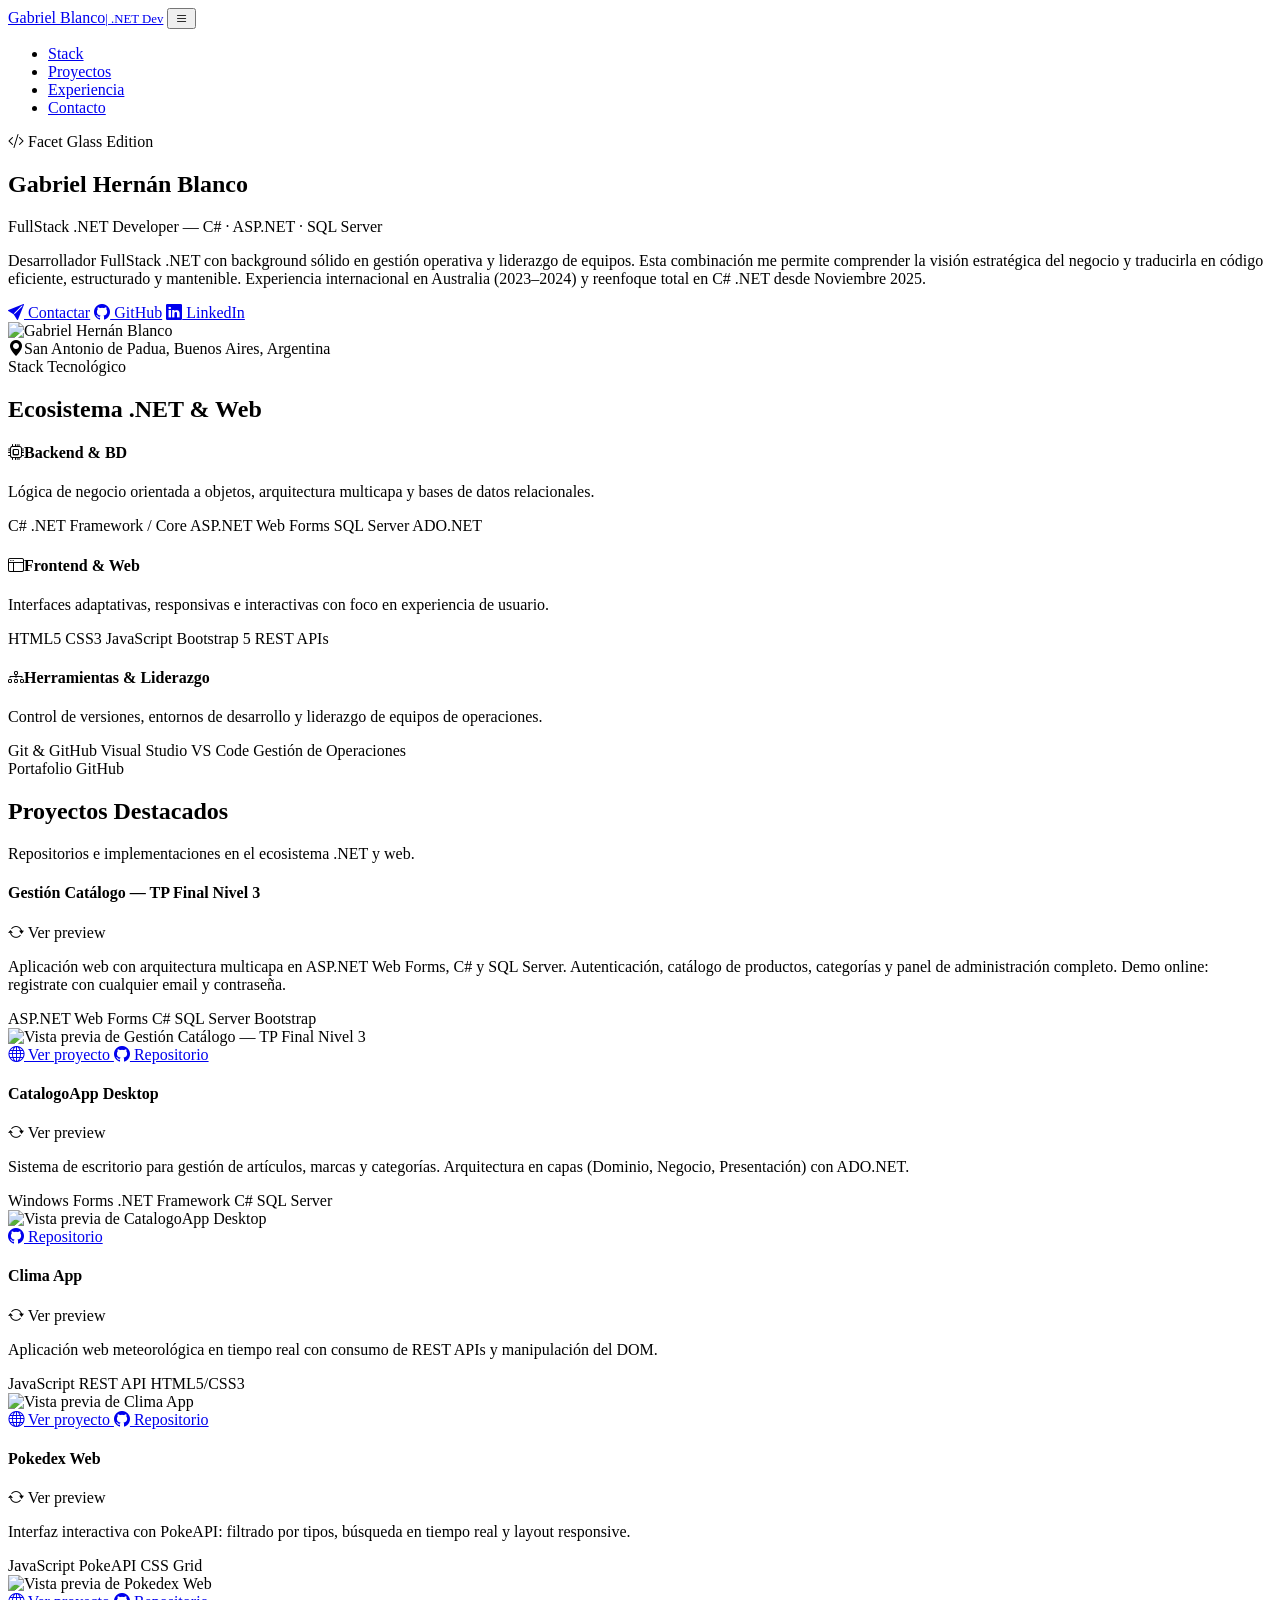
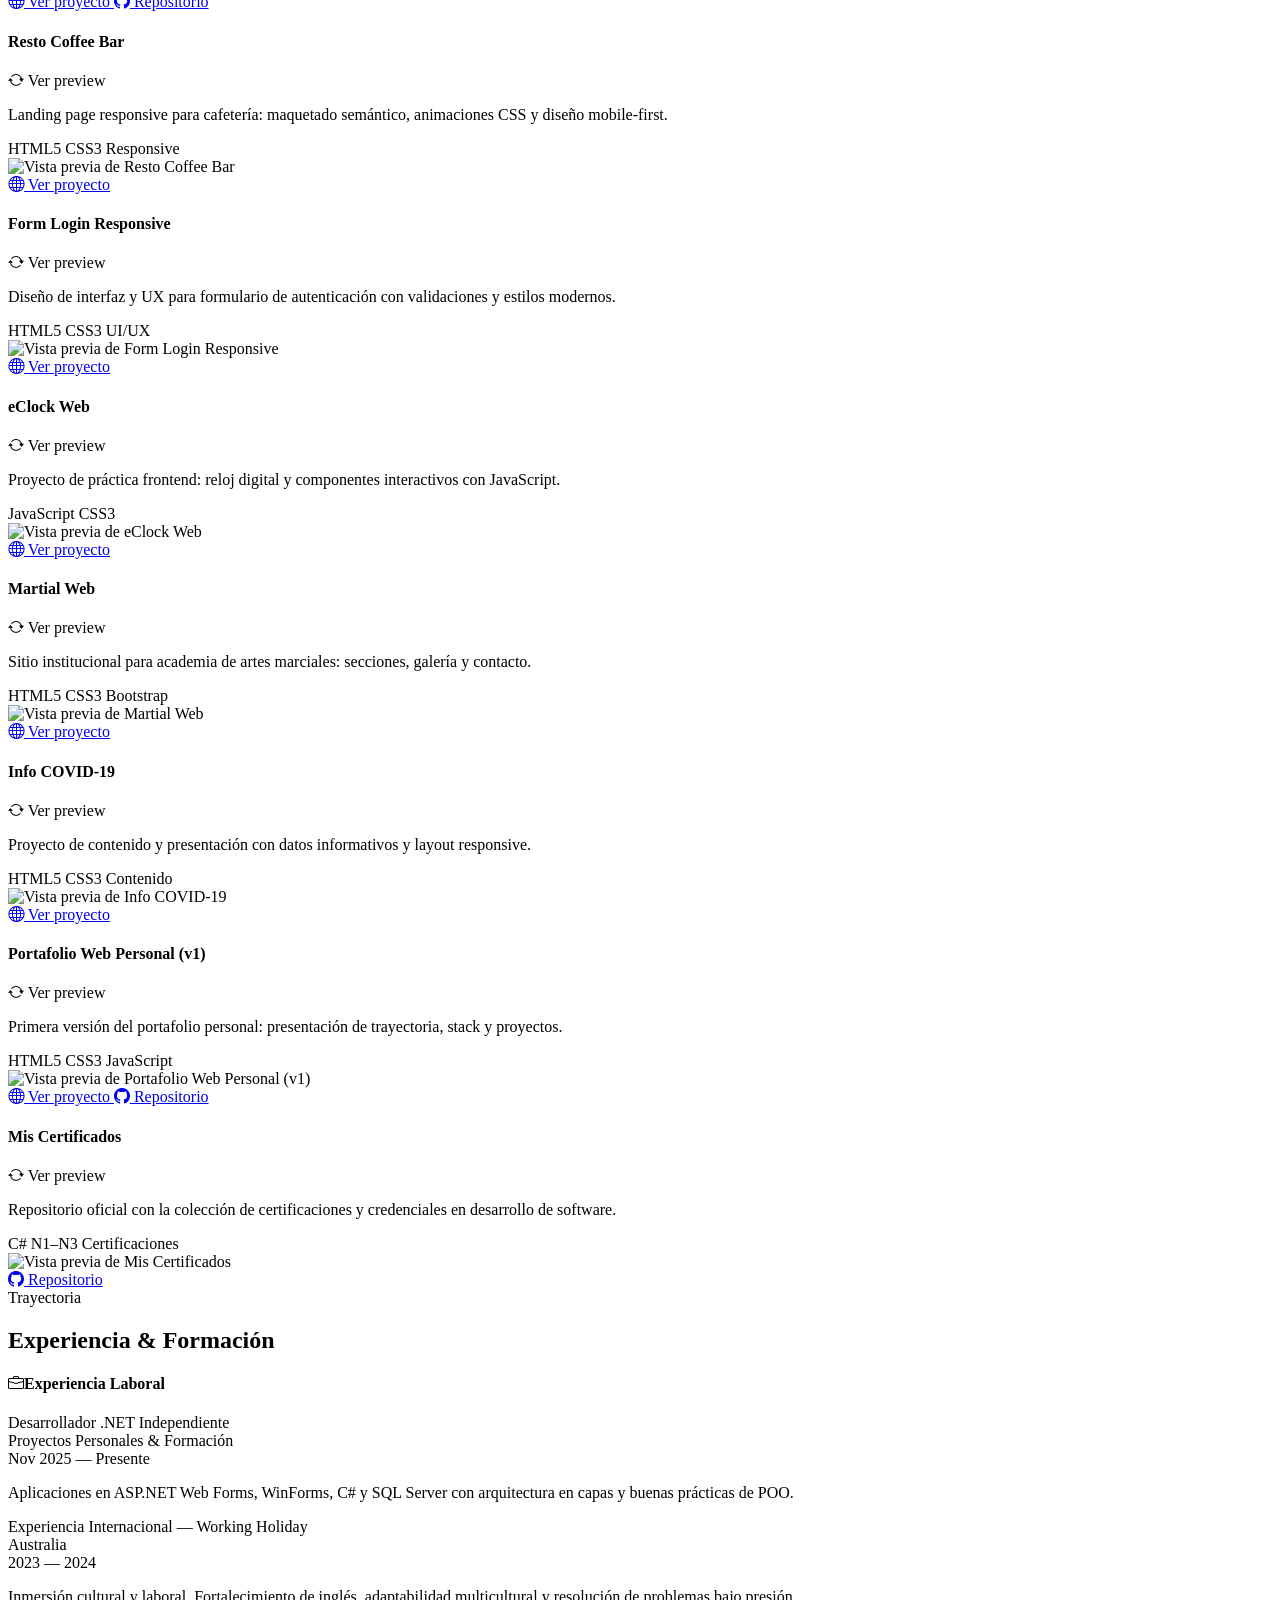
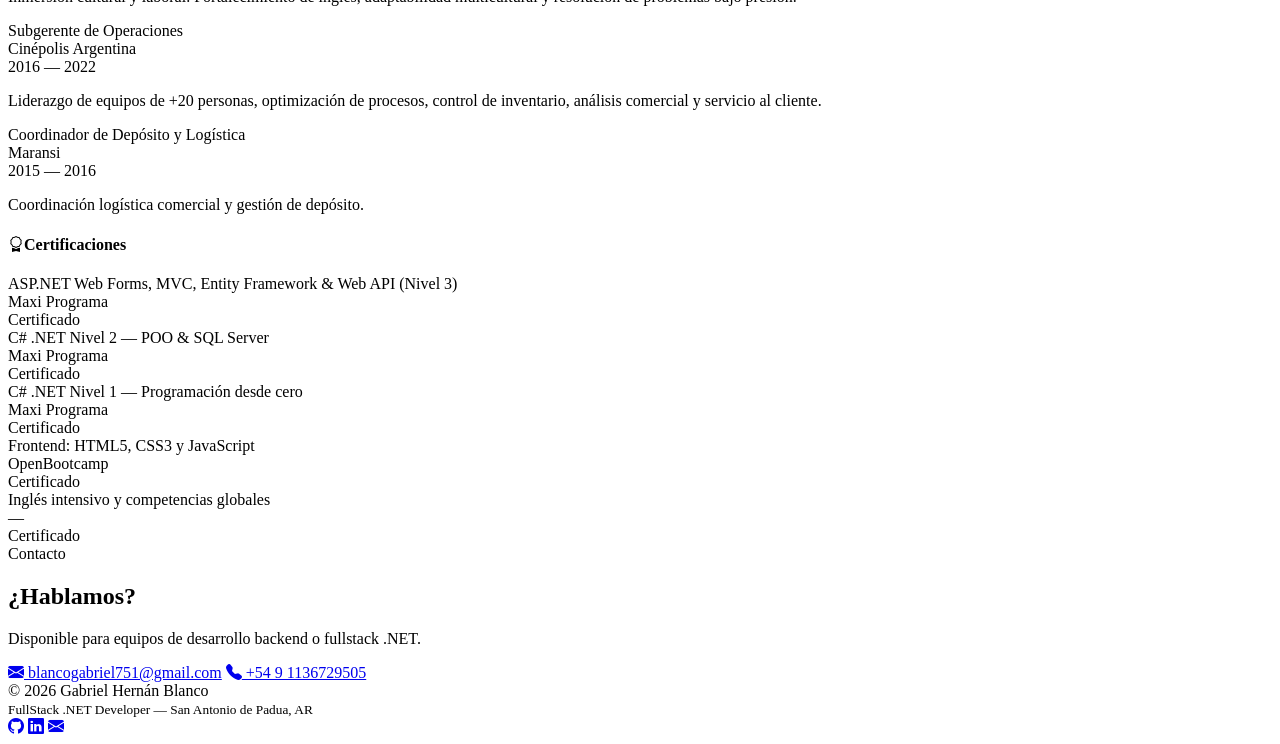
==== public/index.html @ df4ccaa7 "Fix 404s on Netlify by publishing a static version of the portfolio (6afb321ff776a5edcf3bb95a) Co-Au" ====
<!DOCTYPE html>
<html lang="es">
<head>
    <meta charset="utf-8" />
    <meta name="viewport" content="width=device-width, initial-scale=1.0" />
    <meta name="description" content="Gabriel Hernán Blanco — FullStack .NET Developer. C#, ASP.NET, SQL Server." />
    <title>Inicio — Gabriel Blanco</title>
    <link rel="icon" href="/favicon.ico" />
    <link rel="stylesheet" href="/lib/bootstrap/dist/css/bootstrap.min.css" />
    <link rel="stylesheet" href="https://cdn.jsdelivr.net/npm/bootstrap-icons@1.11.3/font/bootstrap-icons.min.css" />
    <link rel="stylesheet" href="/css/site.css" />
</head>
<body>
    <header>
        <nav class="navbar navbar-expand-lg sticky-top">
            <div class="container">
                <a class="navbar-brand" href="/">Gabriel Blanco<span class="ms-2 fw-normal" style="font-size:.8rem;color:var(--text-muted)">| .NET Dev</span></a>
                <button class="navbar-toggler border-0" type="button" data-bs-toggle="collapse" data-bs-target="#nav" aria-controls="nav" aria-expanded="false" aria-label="Menú">
                    <i class="bi bi-list text-white fs-2"></i>
                </button>
                <div class="collapse navbar-collapse" id="nav">
                    <ul class="navbar-nav ms-auto align-items-lg-center gap-lg-2">
                        <li class="nav-item"><a class="nav-link" href="/#stack">Stack</a></li>
                        <li class="nav-item"><a class="nav-link" href="/#proyectos">Proyectos</a></li>
                        <li class="nav-item"><a class="nav-link" href="/#experiencia">Experiencia</a></li>
                        <li class="nav-item"><a class="nav-link" href="/#contacto">Contacto</a></li>
                    </ul>
                </div>
            </div>
        </nav>
    </header>

    <main role="main">
        <section class="hero py-5">
    <div class="container">
        <div class="hero-glass-card">
            <div class="row align-items-center g-4">
                <div class="col-lg-8">
                    <div class="eyebrow"><i class="bi bi-code-slash me-1"></i> Facet Glass Edition</div>
                    <h1 class="hero-title">Gabriel Hernán Blanco</h1>
                    <p class="hero-role">FullStack .NET Developer &mdash; C# · ASP.NET · SQL Server</p>
                    <p class="hero-subtitle">Desarrollador FullStack .NET con background sólido en gestión operativa y liderazgo de equipos. Esta combinación me permite comprender la visión estratégica del negocio y traducirla en código eficiente, estructurado y mantenible. Experiencia internacional en Australia (2023–2024) y reenfoque total en C# .NET desde Noviembre 2025.</p>
                    <div class="d-flex flex-wrap gap-3">
                        <a class="glass-btn" href="#contacto"><i class="bi bi-send-fill"></i> Contactar</a>
                        <a class="glass-btn glass-btn-outline" href="https://github.com/Blan25ga" target="_blank" rel="noopener"><i class="bi bi-github"></i> GitHub</a>
                        <a class="glass-btn glass-btn-outline" href="https://www.linkedin.com/in/gabrielhernanblanco/" target="_blank" rel="noopener"><i class="bi bi-linkedin"></i> LinkedIn</a>
                    </div>
                </div>
                <div class="col-lg-4 text-center">
                    <img src="https://avatars.githubusercontent.com/u/97577534?v=4" alt="Gabriel Hernán Blanco" class="avatar" />
                    <div class="mt-3 small text-secondary"><i class="bi bi-geo-alt-fill me-1"></i>San Antonio de Padua, Buenos Aires, Argentina</div>
                </div>
            </div>
        </div>
    </div>
</section>

<section class="py-4" id="stack">
    <div class="container">
        <div class="section-heading text-center">
            <span class="eyebrow">Stack Tecnológico</span>
            <h2 class="section-title">Ecosistema .NET &amp; Web</h2>
        </div>
        <div class="row g-4">
            <div class="col-md-4">
                <div class="shard h-100">
                    <h4 class="shard-title"><i class="bi bi-cpu me-2"></i>Backend &amp; BD</h4>
                    <p class="shard-desc">Lógica de negocio orientada a objetos, arquitectura multicapa y bases de datos relacionales.</p>
                    <div class="tag-list">
                        <span class="tag-item">C#</span>
                        <span class="tag-item">.NET Framework / Core</span>
                        <span class="tag-item">ASP.NET Web Forms</span>
                        <span class="tag-item">SQL Server</span>
                        <span class="tag-item">ADO.NET</span>
                    </div>
                </div>
            </div>
            <div class="col-md-4">
                <div class="shard h-100">
                    <h4 class="shard-title"><i class="bi bi-window-sidebar me-2"></i>Frontend &amp; Web</h4>
                    <p class="shard-desc">Interfaces adaptativas, responsivas e interactivas con foco en experiencia de usuario.</p>
                    <div class="tag-list">
                        <span class="tag-item">HTML5</span>
                        <span class="tag-item">CSS3</span>
                        <span class="tag-item">JavaScript</span>
                        <span class="tag-item">Bootstrap 5</span>
                        <span class="tag-item">REST APIs</span>
                    </div>
                </div>
            </div>
            <div class="col-md-4">
                <div class="shard h-100">
                    <h4 class="shard-title"><i class="bi bi-diagram-3 me-2"></i>Herramientas &amp; Liderazgo</h4>
                    <p class="shard-desc">Control de versiones, entornos de desarrollo y liderazgo de equipos de operaciones.</p>
                    <div class="tag-list">
                        <span class="tag-item">Git &amp; GitHub</span>
                        <span class="tag-item">Visual Studio</span>
                        <span class="tag-item">VS Code</span>
                        <span class="tag-item">Gestión de Operaciones</span>
                    </div>
                </div>
            </div>
        </div>
    </div>
</section>

<section class="py-5" id="proyectos">
    <div class="container">
        <div class="section-heading">
            <span class="eyebrow">Portafolio GitHub</span>
            <h2 class="section-title">Proyectos Destacados</h2>
            <p class="section-subtitle">Repositorios e implementaciones en el ecosistema .NET y web.</p>
        </div>
        <div class="row g-4">
            <div class="col-lg-6">
                <article class="flip-card" tabindex="0" role="button" aria-label="Ver vista previa de Gestión Catálogo — TP Final Nivel 3" aria-pressed="false">
                    <div class="flip-inner">
                        <div class="flip-face flip-front shard">
                            <div>
                                <div class="d-flex justify-content-between align-items-start">
                                    <h4 class="shard-title">Gestión Catálogo — TP Final Nivel 3</h4>
                                    <span class="flip-hint"><i class="bi bi-arrow-repeat"></i> Ver preview</span>
                                </div>
                                <p class="shard-desc">Aplicación web con arquitectura multicapa en ASP.NET Web Forms, C# y SQL Server. Autenticación, catálogo de productos, categorías y panel de administración completo. Demo online: registrate con cualquier email y contraseña.</p>
                            </div>
                            <div class="tag-list">
                                <span class="tag-item">ASP.NET Web Forms</span>
                                <span class="tag-item">C#</span>
                                <span class="tag-item">SQL Server</span>
                                <span class="tag-item">Bootstrap</span>
                            </div>
                        </div>
                        <div class="flip-face flip-back">
                            <img src="/images/projects/catalogo-tp3.jpg" alt="Vista previa de Gestión Catálogo — TP Final Nivel 3" class="flip-image" loading="lazy" />
                            <div class="flip-links">
                                <a class="glass-btn" href="http://www.gestioncatalogo-tpfinal-nivel3.somee.com" target="_blank" rel="noopener">
                                    <i class="bi bi-globe"></i> Ver proyecto
                                </a>
                                <a class="glass-btn glass-btn-outline" href="https://github.com/Blan25ga/tp-final-nivel3-blanco-gabriel" target="_blank" rel="noopener">
                                    <i class="bi bi-github"></i> Repositorio
                                </a>
                            </div>
                        </div>
                    </div>
                </article>
            </div>
            <div class="col-lg-6">
                <article class="flip-card" tabindex="0" role="button" aria-label="Ver vista previa de CatalogoApp Desktop" aria-pressed="false">
                    <div class="flip-inner">
                        <div class="flip-face flip-front shard">
                            <div>
                                <div class="d-flex justify-content-between align-items-start">
                                    <h4 class="shard-title">CatalogoApp Desktop</h4>
                                    <span class="flip-hint"><i class="bi bi-arrow-repeat"></i> Ver preview</span>
                                </div>
                                <p class="shard-desc">Sistema de escritorio para gestión de artículos, marcas y categorías. Arquitectura en capas (Dominio, Negocio, Presentación) con ADO.NET.</p>
                            </div>
                            <div class="tag-list">
                                <span class="tag-item">Windows Forms</span>
                                <span class="tag-item">.NET Framework</span>
                                <span class="tag-item">C#</span>
                                <span class="tag-item">SQL Server</span>
                            </div>
                        </div>
                        <div class="flip-face flip-back">
                            <img src="/images/projects/catalogoapp.jpg" alt="Vista previa de CatalogoApp Desktop" class="flip-image" loading="lazy" />
                            <div class="flip-links">
                                <a class="glass-btn glass-btn-outline" href="https://github.com/Blan25ga/CatalogoApp" target="_blank" rel="noopener">
                                    <i class="bi bi-github"></i> Repositorio
                                </a>
                            </div>
                        </div>
                    </div>
                </article>
            </div>
            <div class="col-lg-6">
                <article class="flip-card" tabindex="0" role="button" aria-label="Ver vista previa de Clima App" aria-pressed="false">
                    <div class="flip-inner">
                        <div class="flip-face flip-front shard">
                            <div>
                                <div class="d-flex justify-content-between align-items-start">
                                    <h4 class="shard-title">Clima App</h4>
                                    <span class="flip-hint"><i class="bi bi-arrow-repeat"></i> Ver preview</span>
                                </div>
                                <p class="shard-desc">Aplicación web meteorológica en tiempo real con consumo de REST APIs y manipulación del DOM.</p>
                            </div>
                            <div class="tag-list">
                                <span class="tag-item">JavaScript</span>
                                <span class="tag-item">REST API</span>
                                <span class="tag-item">HTML5/CSS3</span>
                            </div>
                        </div>
                        <div class="flip-face flip-back">
                            <img src="/images/projects/appclima.jpg" alt="Vista previa de Clima App" class="flip-image" loading="lazy" />
                            <div class="flip-links">
                                <a class="glass-btn" href="https://appclima-1.netlify.app/" target="_blank" rel="noopener">
                                    <i class="bi bi-globe"></i> Ver proyecto
                                </a>
                                <a class="glass-btn glass-btn-outline" href="https://github.com/Blan25ga/appclima-1" target="_blank" rel="noopener">
                                    <i class="bi bi-github"></i> Repositorio
                                </a>
                            </div>
                        </div>
                    </div>
                </article>
            </div>
            <div class="col-lg-6">
                <article class="flip-card" tabindex="0" role="button" aria-label="Ver vista previa de Pokedex Web" aria-pressed="false">
                    <div class="flip-inner">
                        <div class="flip-face flip-front shard">
                            <div>
                                <div class="d-flex justify-content-between align-items-start">
                                    <h4 class="shard-title">Pokedex Web</h4>
                                    <span class="flip-hint"><i class="bi bi-arrow-repeat"></i> Ver preview</span>
                                </div>
                                <p class="shard-desc">Interfaz interactiva con PokeAPI: filtrado por tipos, búsqueda en tiempo real y layout responsive.</p>
                            </div>
                            <div class="tag-list">
                                <span class="tag-item">JavaScript</span>
                                <span class="tag-item">PokeAPI</span>
                                <span class="tag-item">CSS Grid</span>
                            </div>
                        </div>
                        <div class="flip-face flip-back">
                            <img src="/images/projects/pokedex.jpg" alt="Vista previa de Pokedex Web" class="flip-image" loading="lazy" />
                            <div class="flip-links">
                                <a class="glass-btn" href="https://pokedex-po.netlify.app/" target="_blank" rel="noopener">
                                    <i class="bi bi-globe"></i> Ver proyecto
                                </a>
                                <a class="glass-btn glass-btn-outline" href="https://github.com/Blan25ga/pokedex-po" target="_blank" rel="noopener">
                                    <i class="bi bi-github"></i> Repositorio
                                </a>
                            </div>
                        </div>
                    </div>
                </article>
            </div>
            <div class="col-lg-6">
                <article class="flip-card" tabindex="0" role="button" aria-label="Ver vista previa de Resto Coffee Bar" aria-pressed="false">
                    <div class="flip-inner">
                        <div class="flip-face flip-front shard">
                            <div>
                                <div class="d-flex justify-content-between align-items-start">
                                    <h4 class="shard-title">Resto Coffee Bar</h4>
                                    <span class="flip-hint"><i class="bi bi-arrow-repeat"></i> Ver preview</span>
                                </div>
                                <p class="shard-desc">Landing page responsive para cafetería: maquetado semántico, animaciones CSS y diseño mobile-first.</p>
                            </div>
                            <div class="tag-list">
                                <span class="tag-item">HTML5</span>
                                <span class="tag-item">CSS3</span>
                                <span class="tag-item">Responsive</span>
                            </div>
                        </div>
                        <div class="flip-face flip-back">
                            <img src="/images/projects/restoo.jpg" alt="Vista previa de Resto Coffee Bar" class="flip-image" loading="lazy" />
                            <div class="flip-links">
                                <a class="glass-btn" href="https://restoo-coffeebar.netlify.app/" target="_blank" rel="noopener">
                                    <i class="bi bi-globe"></i> Ver proyecto
                                </a>
                            </div>
                        </div>
                    </div>
                </article>
            </div>
            <div class="col-lg-6">
                <article class="flip-card" tabindex="0" role="button" aria-label="Ver vista previa de Form Login Responsive" aria-pressed="false">
                    <div class="flip-inner">
                        <div class="flip-face flip-front shard">
                            <div>
                                <div class="d-flex justify-content-between align-items-start">
                                    <h4 class="shard-title">Form Login Responsive</h4>
                                    <span class="flip-hint"><i class="bi bi-arrow-repeat"></i> Ver preview</span>
                                </div>
                                <p class="shard-desc">Diseño de interfaz y UX para formulario de autenticación con validaciones y estilos modernos.</p>
                            </div>
                            <div class="tag-list">
                                <span class="tag-item">HTML5</span>
                                <span class="tag-item">CSS3</span>
                                <span class="tag-item">UI/UX</span>
                            </div>
                        </div>
                        <div class="flip-face flip-back">
                            <img src="/images/projects/formlogin.jpg" alt="Vista previa de Form Login Responsive" class="flip-image" loading="lazy" />
                            <div class="flip-links">
                                <a class="glass-btn" href="https://formlogin-responsive.netlify.app/" target="_blank" rel="noopener">
                                    <i class="bi bi-globe"></i> Ver proyecto
                                </a>
                            </div>
                        </div>
                    </div>
                </article>
            </div>
            <div class="col-lg-6">
                <article class="flip-card" tabindex="0" role="button" aria-label="Ver vista previa de eClock Web" aria-pressed="false">
                    <div class="flip-inner">
                        <div class="flip-face flip-front shard">
                            <div>
                                <div class="d-flex justify-content-between align-items-start">
                                    <h4 class="shard-title">eClock Web</h4>
                                    <span class="flip-hint"><i class="bi bi-arrow-repeat"></i> Ver preview</span>
                                </div>
                                <p class="shard-desc">Proyecto de práctica frontend: reloj digital y componentes interactivos con JavaScript.</p>
                            </div>
                            <div class="tag-list">
                                <span class="tag-item">JavaScript</span>
                                <span class="tag-item">CSS3</span>
                            </div>
                        </div>
                        <div class="flip-face flip-back">
                            <img src="/images/projects/eclockweb.jpg" alt="Vista previa de eClock Web" class="flip-image" loading="lazy" />
                            <div class="flip-links">
                                <a class="glass-btn" href="https://eclockweb.netlify.app/" target="_blank" rel="noopener">
                                    <i class="bi bi-globe"></i> Ver proyecto
                                </a>
                            </div>
                        </div>
                    </div>
                </article>
            </div>
            <div class="col-lg-6">
                <article class="flip-card" tabindex="0" role="button" aria-label="Ver vista previa de Martial Web" aria-pressed="false">
                    <div class="flip-inner">
                        <div class="flip-face flip-front shard">
                            <div>
                                <div class="d-flex justify-content-between align-items-start">
                                    <h4 class="shard-title">Martial Web</h4>
                                    <span class="flip-hint"><i class="bi bi-arrow-repeat"></i> Ver preview</span>
                                </div>
                                <p class="shard-desc">Sitio institucional para academia de artes marciales: secciones, galería y contacto.</p>
                            </div>
                            <div class="tag-list">
                                <span class="tag-item">HTML5</span>
                                <span class="tag-item">CSS3</span>
                                <span class="tag-item">Bootstrap</span>
                            </div>
                        </div>
                        <div class="flip-face flip-back">
                            <img src="/images/projects/martialweb.jpg" alt="Vista previa de Martial Web" class="flip-image" loading="lazy" />
                            <div class="flip-links">
                                <a class="glass-btn" href="https://martialweb.netlify.app/" target="_blank" rel="noopener">
                                    <i class="bi bi-globe"></i> Ver proyecto
                                </a>
                            </div>
                        </div>
                    </div>
                </article>
            </div>
            <div class="col-lg-6">
                <article class="flip-card" tabindex="0" role="button" aria-label="Ver vista previa de Info COVID-19" aria-pressed="false">
                    <div class="flip-inner">
                        <div class="flip-face flip-front shard">
                            <div>
                                <div class="d-flex justify-content-between align-items-start">
                                    <h4 class="shard-title">Info COVID-19</h4>
                                    <span class="flip-hint"><i class="bi bi-arrow-repeat"></i> Ver preview</span>
                                </div>
                                <p class="shard-desc">Proyecto de contenido y presentación con datos informativos y layout responsive.</p>
                            </div>
                            <div class="tag-list">
                                <span class="tag-item">HTML5</span>
                                <span class="tag-item">CSS3</span>
                                <span class="tag-item">Contenido</span>
                            </div>
                        </div>
                        <div class="flip-face flip-back">
                            <img src="/images/projects/covid19.jpg" alt="Vista previa de Info COVID-19" class="flip-image" loading="lazy" />
                            <div class="flip-links">
                                <a class="glass-btn" href="https://covid19-infoweb.netlify.app/" target="_blank" rel="noopener">
                                    <i class="bi bi-globe"></i> Ver proyecto
                                </a>
                            </div>
                        </div>
                    </div>
                </article>
            </div>
            <div class="col-lg-6">
                <article class="flip-card" tabindex="0" role="button" aria-label="Ver vista previa de Portafolio Web Personal (v1)" aria-pressed="false">
                    <div class="flip-inner">
                        <div class="flip-face flip-front shard">
                            <div>
                                <div class="d-flex justify-content-between align-items-start">
                                    <h4 class="shard-title">Portafolio Web Personal (v1)</h4>
                                    <span class="flip-hint"><i class="bi bi-arrow-repeat"></i> Ver preview</span>
                                </div>
                                <p class="shard-desc">Primera versión del portafolio personal: presentación de trayectoria, stack y proyectos.</p>
                            </div>
                            <div class="tag-list">
                                <span class="tag-item">HTML5</span>
                                <span class="tag-item">CSS3</span>
                                <span class="tag-item">JavaScript</span>
                            </div>
                        </div>
                        <div class="flip-face flip-back">
                            <img src="/images/projects/portfolio-act.jpg" alt="Vista previa de Portafolio Web Personal (v1)" class="flip-image" loading="lazy" />
                            <div class="flip-links">
                                <a class="glass-btn" href="https://portafolio-actualizado.netlify.app/" target="_blank" rel="noopener">
                                    <i class="bi bi-globe"></i> Ver proyecto
                                </a>
                                <a class="glass-btn glass-btn-outline" href="https://github.com/Blan25ga/portfolio-act" target="_blank" rel="noopener">
                                    <i class="bi bi-github"></i> Repositorio
                                </a>
                            </div>
                        </div>
                    </div>
                </article>
            </div>
            <div class="col-lg-6">
                <article class="flip-card" tabindex="0" role="button" aria-label="Ver vista previa de Mis Certificados" aria-pressed="false">
                    <div class="flip-inner">
                        <div class="flip-face flip-front shard">
                            <div>
                                <div class="d-flex justify-content-between align-items-start">
                                    <h4 class="shard-title">Mis Certificados</h4>
                                    <span class="flip-hint"><i class="bi bi-arrow-repeat"></i> Ver preview</span>
                                </div>
                                <p class="shard-desc">Repositorio oficial con la colección de certificaciones y credenciales en desarrollo de software.</p>
                            </div>
                            <div class="tag-list">
                                <span class="tag-item">C# N1–N3</span>
                                <span class="tag-item">Certificaciones</span>
                            </div>
                        </div>
                        <div class="flip-face flip-back">
                            <img src="/images/projects/certificados.jpg" alt="Vista previa de Mis Certificados" class="flip-image" loading="lazy" />
                            <div class="flip-links">
                                <a class="glass-btn glass-btn-outline" href="https://github.com/Blan25ga/My-Certificates" target="_blank" rel="noopener">
                                    <i class="bi bi-github"></i> Repositorio
                                </a>
                            </div>
                        </div>
                    </div>
                </article>
            </div>
        </div>
    </div>
</section>

<section class="py-5" id="experiencia">
    <div class="container">
        <div class="section-heading">
            <span class="eyebrow">Trayectoria</span>
            <h2 class="section-title">Experiencia &amp; Formación</h2>
        </div>
        <div class="row g-4">
            <div class="col-lg-6">
                <div class="shard h-100">
                    <h4 class="shard-title"><i class="bi bi-briefcase me-2"></i>Experiencia Laboral</h4>
                    <div class="timeline-item">
                        <div class="timeline-role">Desarrollador .NET Independiente</div>
                        <div class="timeline-company">Proyectos Personales &amp; Formación</div>
                        <div class="timeline-date">Nov 2025 — Presente</div>
                        <p class="shard-desc mb-0">Aplicaciones en ASP.NET Web Forms, WinForms, C# y SQL Server con arquitectura en capas y buenas prácticas de POO.</p>
                    </div>
                    <div class="timeline-item">
                        <div class="timeline-role">Experiencia Internacional — Working Holiday</div>
                        <div class="timeline-company">Australia</div>
                        <div class="timeline-date">2023 — 2024</div>
                        <p class="shard-desc mb-0">Inmersión cultural y laboral. Fortalecimiento de inglés, adaptabilidad multicultural y resolución de problemas bajo presión.</p>
                    </div>
                    <div class="timeline-item">
                        <div class="timeline-role">Subgerente de Operaciones</div>
                        <div class="timeline-company">Cinépolis Argentina</div>
                        <div class="timeline-date">2016 — 2022</div>
                        <p class="shard-desc mb-0">Liderazgo de equipos de +20 personas, optimización de procesos, control de inventario, análisis comercial y servicio al cliente.</p>
                    </div>
                    <div class="timeline-item">
                        <div class="timeline-role">Coordinador de Depósito y Logística</div>
                        <div class="timeline-company">Maransi</div>
                        <div class="timeline-date">2015 — 2016</div>
                        <p class="shard-desc mb-0">Coordinación logística comercial y gestión de depósito.</p>
                    </div>
                </div>
            </div>
            <div class="col-lg-6">
                <div class="shard h-100">
                    <h4 class="shard-title"><i class="bi bi-award me-2"></i>Certificaciones</h4>
                    <div class="cert-item">
                        <div class="d-flex justify-content-between align-items-start gap-2">
                            <div>
                                <div class="timeline-role">ASP.NET Web Forms, MVC, Entity Framework &amp; Web API (Nivel 3)</div>
                                <div class="timeline-company">Maxi Programa</div>
                            </div>
                            <span class="cert-badge">Certificado</span>
                        </div>
                    </div>
                    <div class="cert-item">
                        <div class="d-flex justify-content-between align-items-start gap-2">
                            <div>
                                <div class="timeline-role">C# .NET Nivel 2 — POO &amp; SQL Server</div>
                                <div class="timeline-company">Maxi Programa</div>
                            </div>
                            <span class="cert-badge">Certificado</span>
                        </div>
                    </div>
                    <div class="cert-item">
                        <div class="d-flex justify-content-between align-items-start gap-2">
                            <div>
                                <div class="timeline-role">C# .NET Nivel 1 — Programación desde cero</div>
                                <div class="timeline-company">Maxi Programa</div>
                            </div>
                            <span class="cert-badge">Certificado</span>
                        </div>
                    </div>
                    <div class="cert-item">
                        <div class="d-flex justify-content-between align-items-start gap-2">
                            <div>
                                <div class="timeline-role">Frontend: HTML5, CSS3 y JavaScript</div>
                                <div class="timeline-company">OpenBootcamp</div>
                            </div>
                            <span class="cert-badge">Certificado</span>
                        </div>
                    </div>
                    <div class="cert-item">
                        <div class="d-flex justify-content-between align-items-start gap-2">
                            <div>
                                <div class="timeline-role">Inglés intensivo y competencias globales</div>
                                <div class="timeline-company">—</div>
                            </div>
                            <span class="cert-badge">Certificado</span>
                        </div>
                    </div>
                </div>
            </div>
        </div>
    </div>
</section>

<section class="py-5" id="contacto">
    <div class="container">
        <div class="hero-glass-card text-center">
            <span class="eyebrow">Contacto</span>
            <h2 class="section-title">&iquest;Hablamos?</h2>
            <p class="section-subtitle mb-4">Disponible para equipos de desarrollo backend o fullstack .NET.</p>
            <div class="d-flex flex-wrap gap-3 justify-content-center">
                <a class="glass-btn" href="mailto:blancogabriel751@gmail.com"><i class="bi bi-envelope-fill"></i> blancogabriel751@gmail.com</a>
                <a class="glass-btn glass-btn-outline" href="tel:+5491136729505"><i class="bi bi-telephone-fill"></i> +54 9 1136729505</a>
            </div>
        </div>
    </div>
</section>
    </main>

    <footer class="footer py-4 mt-5">
        <div class="container">
            <div class="row align-items-center">
                <div class="col-md-6 text-center text-md-start mb-3 mb-md-0">
                    <div class="fw-semibold text-white">&copy; 2026 Gabriel Hernán Blanco</div>
                    <small>FullStack .NET Developer — San Antonio de Padua, AR</small>
                </div>
                <div class="col-md-6 text-center text-md-end">
                    <a href="https://github.com/Blan25ga" target="_blank" rel="noopener" class="social-link" aria-label="GitHub"><i class="bi bi-github"></i></a>
                    <a href="https://www.linkedin.com/in/gabrielhernanblanco/" target="_blank" rel="noopener" class="social-link" aria-label="LinkedIn"><i class="bi bi-linkedin"></i></a>
                    <a href="mailto:blancogabriel751@gmail.com" class="social-link" aria-label="Email"><i class="bi bi-envelope-fill"></i></a>
                </div>
            </div>
        </div>
    </footer>

    <script src="/lib/bootstrap/dist/js/bootstrap.bundle.min.js"></script>
    <script src="/js/site.js"></script>
</body>
</html>
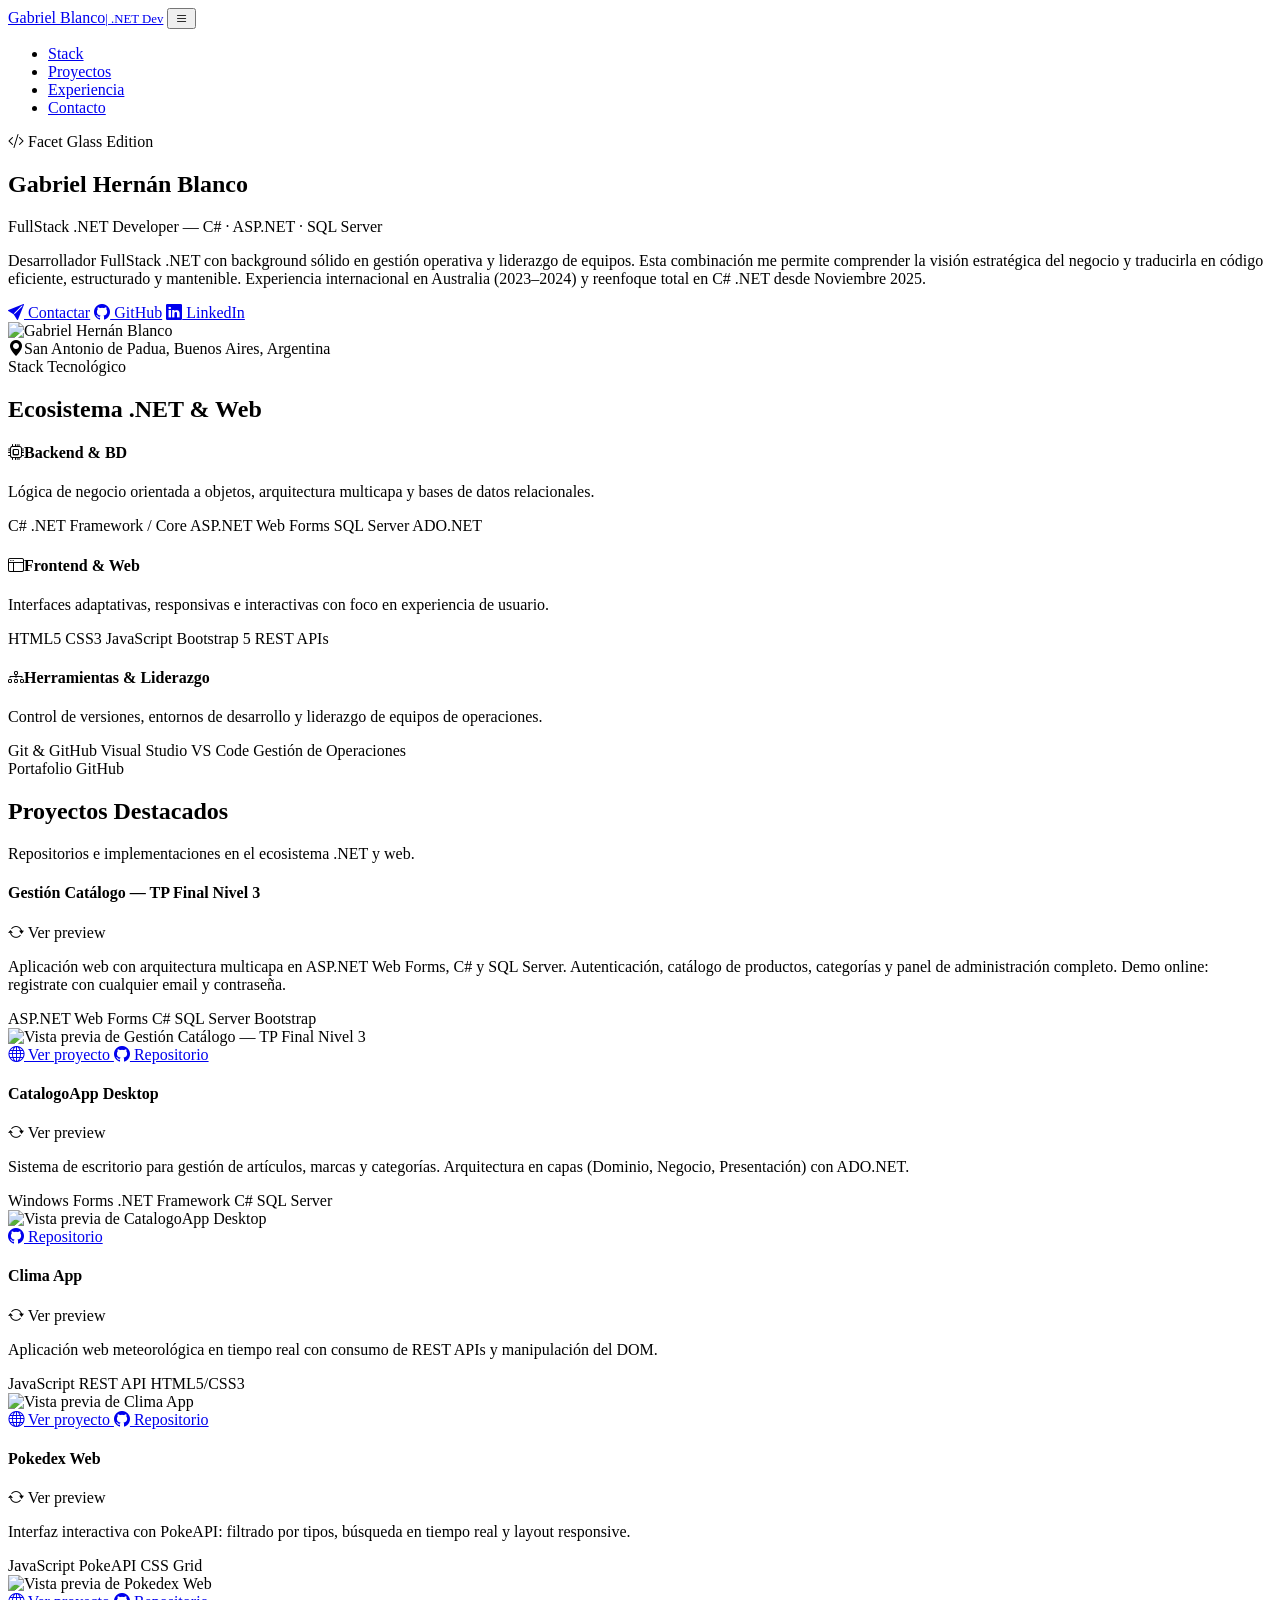
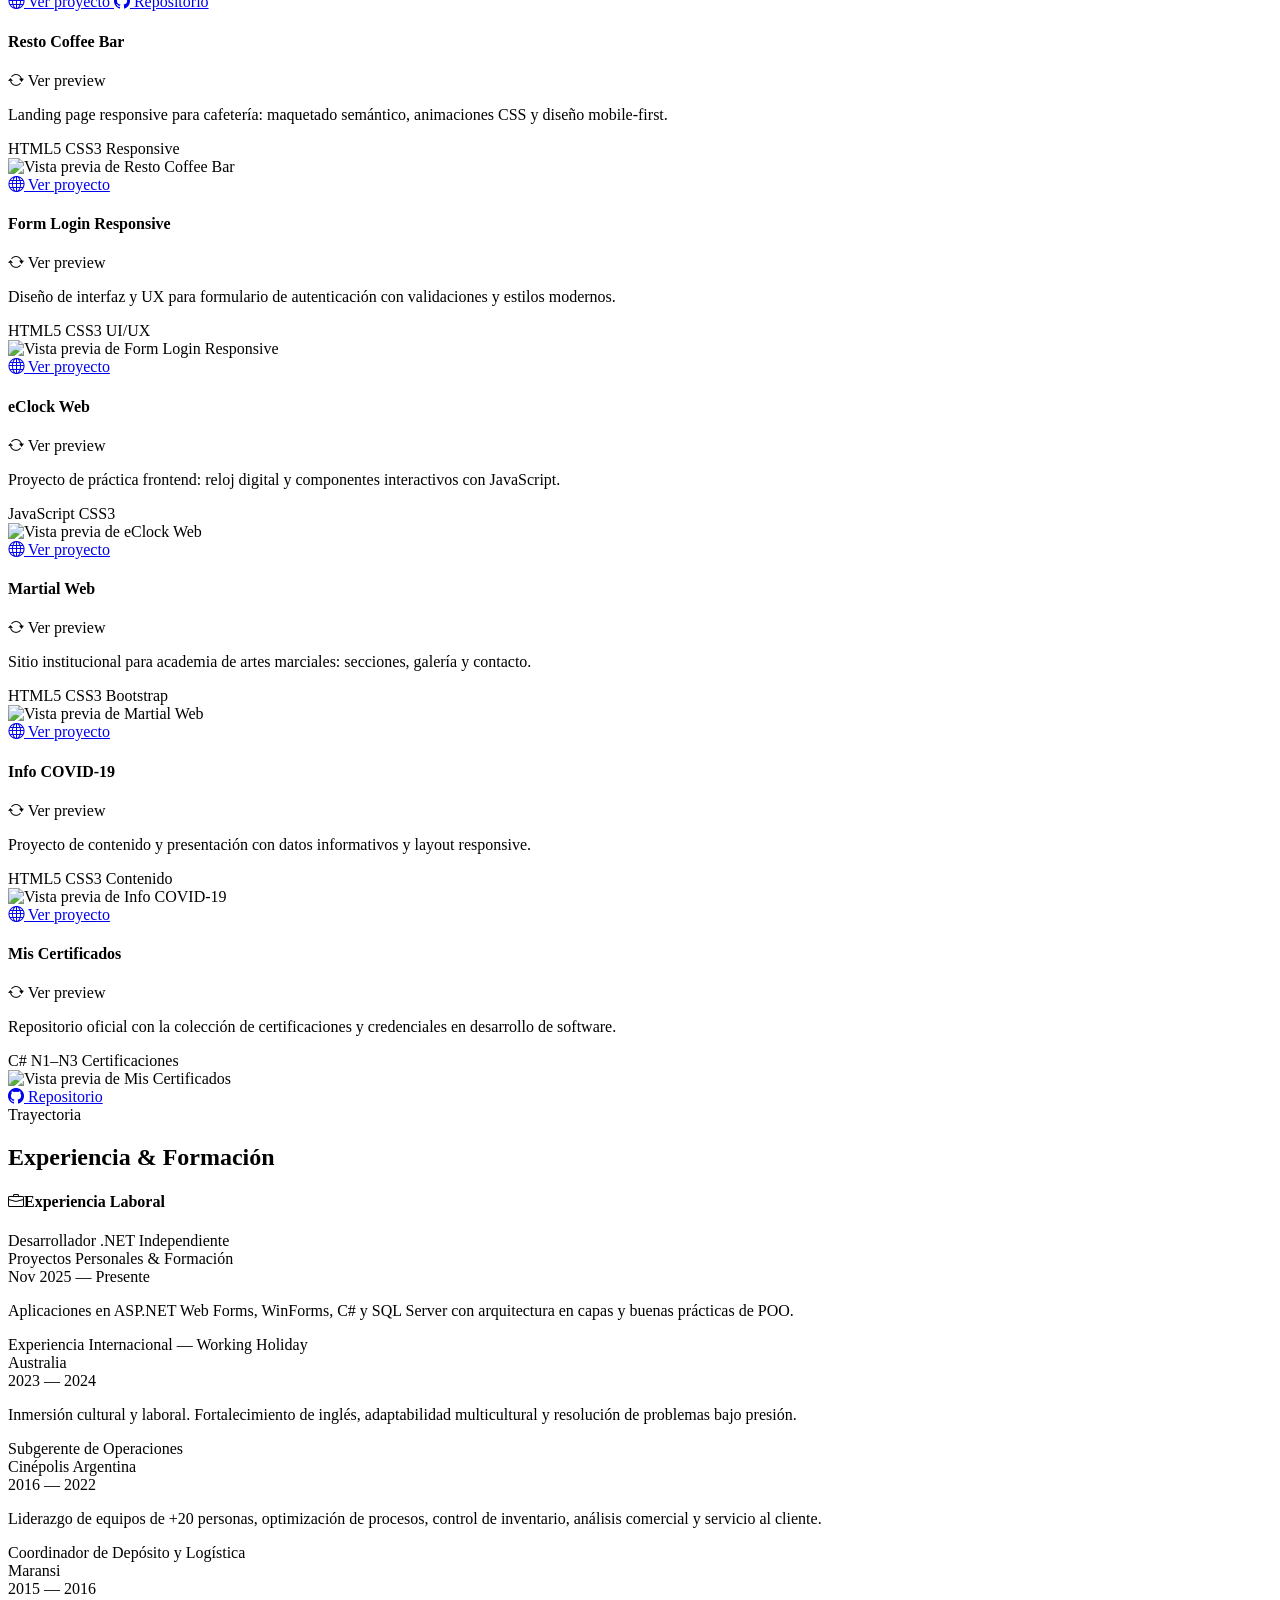
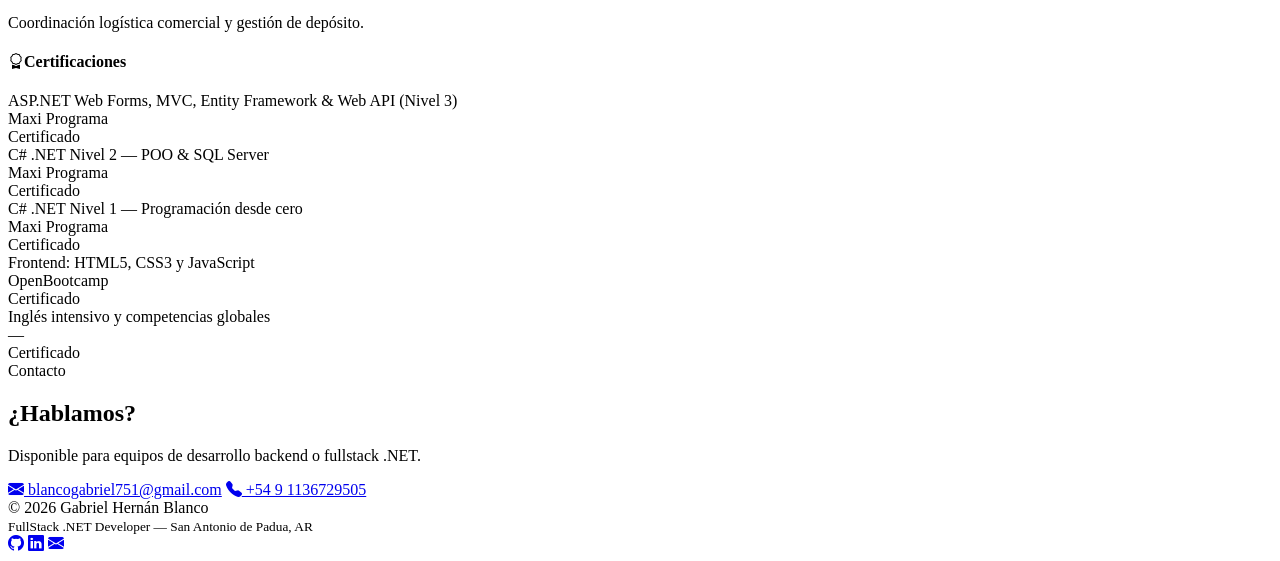
==== commit 092e03c0: "Sincronizar portafolio con GitHub y configurar la publicación estática en Netlify (6afb3a65666d7f01d" ====
--- a/public/index.html
+++ b/public/index.html
@@ -375,37 +375,6 @@
                 </article>
             </div>
             <div class="col-lg-6">
-                <article class="flip-card" tabindex="0" role="button" aria-label="Ver vista previa de Portafolio Web Personal (v1)" aria-pressed="false">
-                    <div class="flip-inner">
-                        <div class="flip-face flip-front shard">
-                            <div>
-                                <div class="d-flex justify-content-between align-items-start">
-                                    <h4 class="shard-title">Portafolio Web Personal (v1)</h4>
-                                    <span class="flip-hint"><i class="bi bi-arrow-repeat"></i> Ver preview</span>
-                                </div>
-                                <p class="shard-desc">Primera versión del portafolio personal: presentación de trayectoria, stack y proyectos.</p>
-                            </div>
-                            <div class="tag-list">
-                                <span class="tag-item">HTML5</span>
-                                <span class="tag-item">CSS3</span>
-                                <span class="tag-item">JavaScript</span>
-                            </div>
-                        </div>
-                        <div class="flip-face flip-back">
-                            <img src="/images/projects/portfolio-act.jpg" alt="Vista previa de Portafolio Web Personal (v1)" class="flip-image" loading="lazy" />
-                            <div class="flip-links">
-                                <a class="glass-btn" href="https://portafolio-actualizado.netlify.app/" target="_blank" rel="noopener">
-                                    <i class="bi bi-globe"></i> Ver proyecto
-                                </a>
-                                <a class="glass-btn glass-btn-outline" href="https://github.com/Blan25ga/portfolio-act" target="_blank" rel="noopener">
-                                    <i class="bi bi-github"></i> Repositorio
-                                </a>
-                            </div>
-                        </div>
-                    </div>
-                </article>
-            </div>
-            <div class="col-lg-6">
                 <article class="flip-card" tabindex="0" role="button" aria-label="Ver vista previa de Mis Certificados" aria-pressed="false">
                     <div class="flip-inner">
                         <div class="flip-face flip-front shard">
